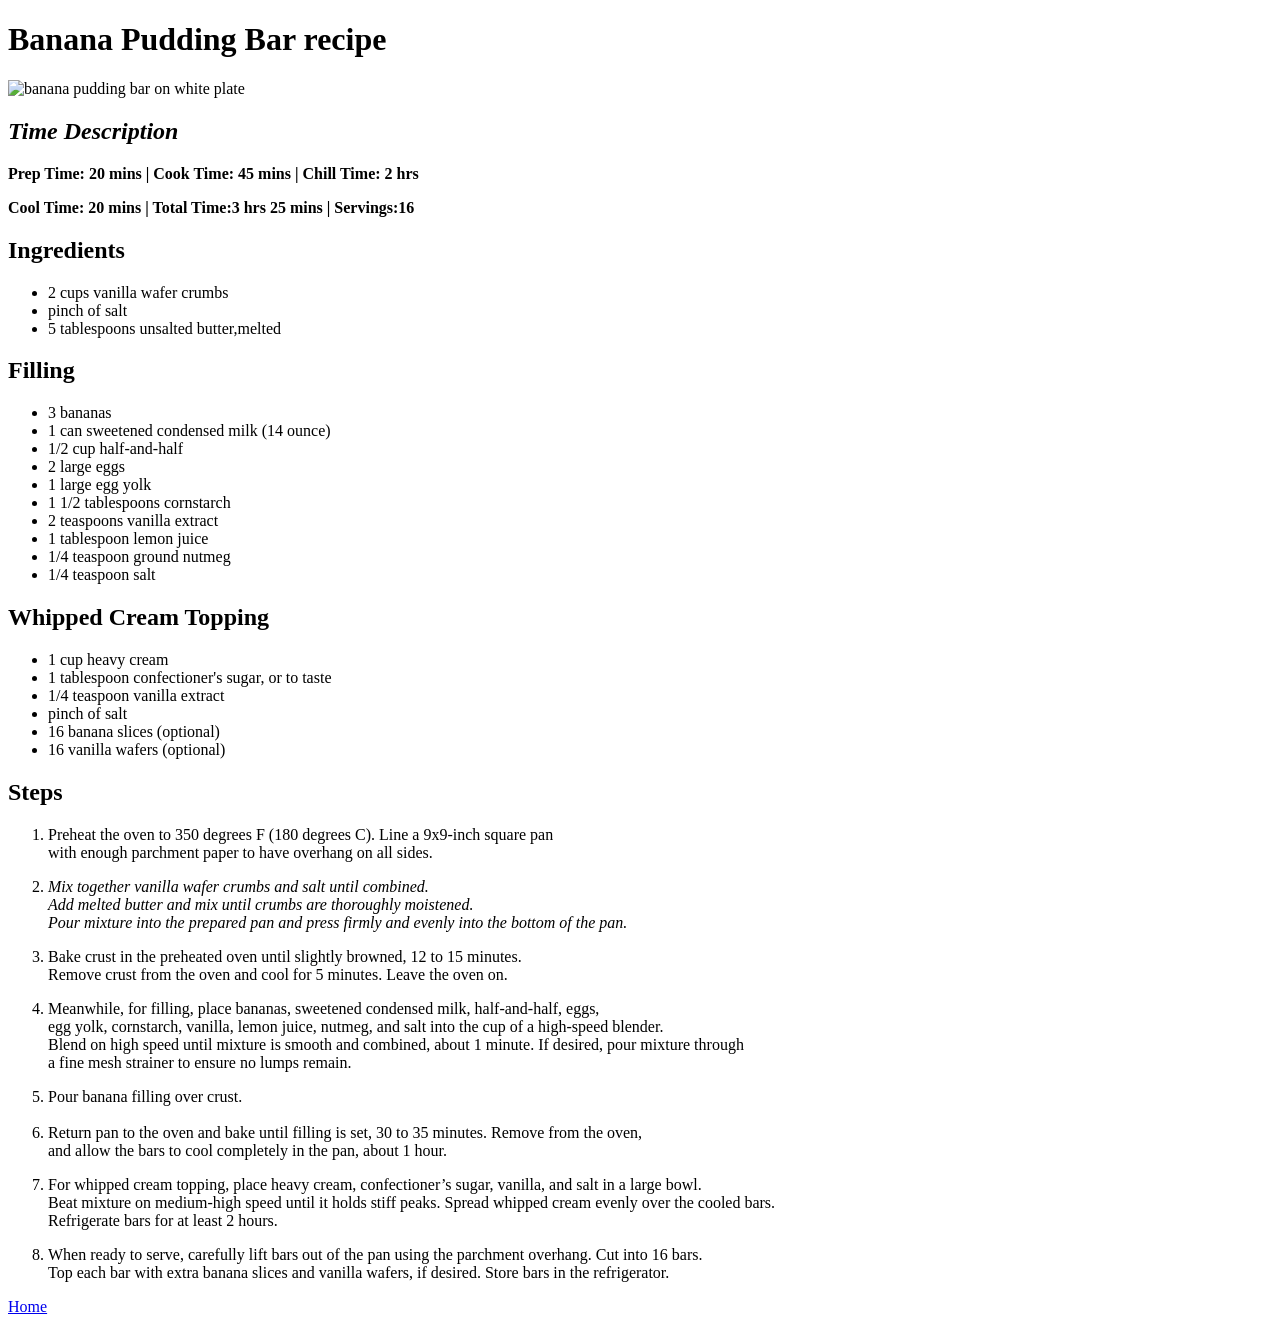
==== recipes/banana_pudding_bar.html @ 860c0843 "Odin recipes assignments  Added 1 recipe out of 3" ====
<!DOCTYPE html>
 <html lang="en">
  <head>
   <meta charset="UTF-8">
   <title>Banana Pudding Bar</title> 
  </head>

 <body>
  <h1>Banana Pudding Bar recipe</h1>
  <img src="https://www.allrecipes.com/thmb/LLsD1HhCCJJHdoYC4ZXYgXlxXsM=/750x0/filters:no_upscale():max_bytes(150000):strip_icc():format(webp)/11829048_Banana-Cream-Pie-Bars_Kim-Shupe_4x3-c9e86793ad994d72b1aed8fdc1eeb206.jpg" 
  alt="banana pudding bar on white plate" height="300" width="300">

                <!-- Time Description -->

  <h2><i>Time Description</i></h2>

  <p><strong>Prep Time: 20 mins    |    Cook Time: 45 mins   |  Chill Time: 2 hrs</strong></p>   
  
  <p><strong>Cool Time: 20 mins    |  Total Time:3 hrs 25 mins |     Servings:16</strong></p>



        <!-- ingredients 1-->


  <h2>Ingredients</h2>
  <ul>
   <li>2 cups vanilla wafer crumbs</li>
   <li>pinch of salt</li>
   <li>5 tablespoons unsalted butter,melted</li>
  </ul>
    
                <!-- ingredients 2-->


  <h2>Filling</h2>
  <ul>
   <li>3 bananas</li>
   <li>1 can sweetened condensed milk (14 ounce)</li>
   <li>1/2 cup half-and-half</li>
   <li> 2 large eggs</li>
   <li>1 large egg yolk</li>
   <li>1 1/2 tablespoons cornstarch</li>
   <li>2 teaspoons vanilla extract</li>
   <li>1 tablespoon lemon juice</li>
   <li>1/4 teaspoon ground nutmeg</li>
   <li>1/4 teaspoon salt</li>
  </ul>
        
        <!-- ingredients 3-->

  <h2>Whipped Cream Topping</h2>
  <ul>
   <li>1 cup heavy cream</li>
   <li>1 tablespoon confectioner's sugar, or to taste</li>
   <li>1/4 teaspoon vanilla extract</li>
   <li>pinch of salt</li>
   <li>16 banana slices (optional)</li>
   <li>16 vanilla wafers (optional)</li>
  </ul>


            <!-- Steps to make it -->

  <h2>Steps</h2>
   <ol>
    <!-- Step 1 -->
    <li>Preheat the oven to 350 degrees F (180 degrees C). Line a 9x9-inch square pan 
     <br>with enough parchment paper to have overhang on all sides.</li>
     <P></P>

         <!-- Step 2 -->

     <li><i>Mix together vanilla wafer crumbs and salt until combined.<br>
        Add melted butter and mix until crumbs are thoroughly moistened.<br>
      Pour mixture into the prepared pan and press firmly and evenly into the bottom of the pan. </i></li>
     <P></P>

           <!-- Step 3 -->

     <li>Bake crust in the preheated oven until slightly browned, 12 to 15 minutes. 
      <br>Remove crust from the oven and cool for 5 minutes. Leave the oven on.</li>
     <P></P>

                <!-- Step 4 -->

     <li>Meanwhile, for filling, place bananas, sweetened condensed milk, half-and-half, eggs, 
        <br>egg yolk, cornstarch, vanilla, lemon juice, nutmeg, and salt into the cup of a high-speed blender. 
        <br>Blend on high speed until mixture is smooth and combined, about 1 minute. If desired, pour mixture through 
        <br>a fine mesh strainer to ensure no lumps remain.</li>
     <P></P>

        <!-- Step 5 -->

     <li>Pour banana filling over crust. </li>
        <br>

        <!-- step 6 -->
     <li>Return pan to the oven and bake until filling is set, 30 to 35 minutes. Remove from the oven, 
        <br>and allow the bars to cool completely in the pan, about 1 hour.</li>
        <p></p>

        <!-- step 7 -->
     <li>For whipped cream topping,  place heavy cream, confectioner’s sugar, vanilla, and salt in a large bowl.
        <br> Beat mixture on medium-high speed until it holds stiff peaks. Spread whipped cream evenly over the cooled bars.
        <br> Refrigerate bars for at least 2 hours. </li>
        <p></p>

        <!-- Step 8 -->
     <li>When ready to serve, carefully lift bars out of the pan using the parchment overhang. Cut into 16 bars. 
        <br>Top each bar with extra banana slices and vanilla wafers, if desired. Store bars in the refrigerator.</li>



   </ol>
  <a href="/index.html">Home</a>


 </body>

 </html>
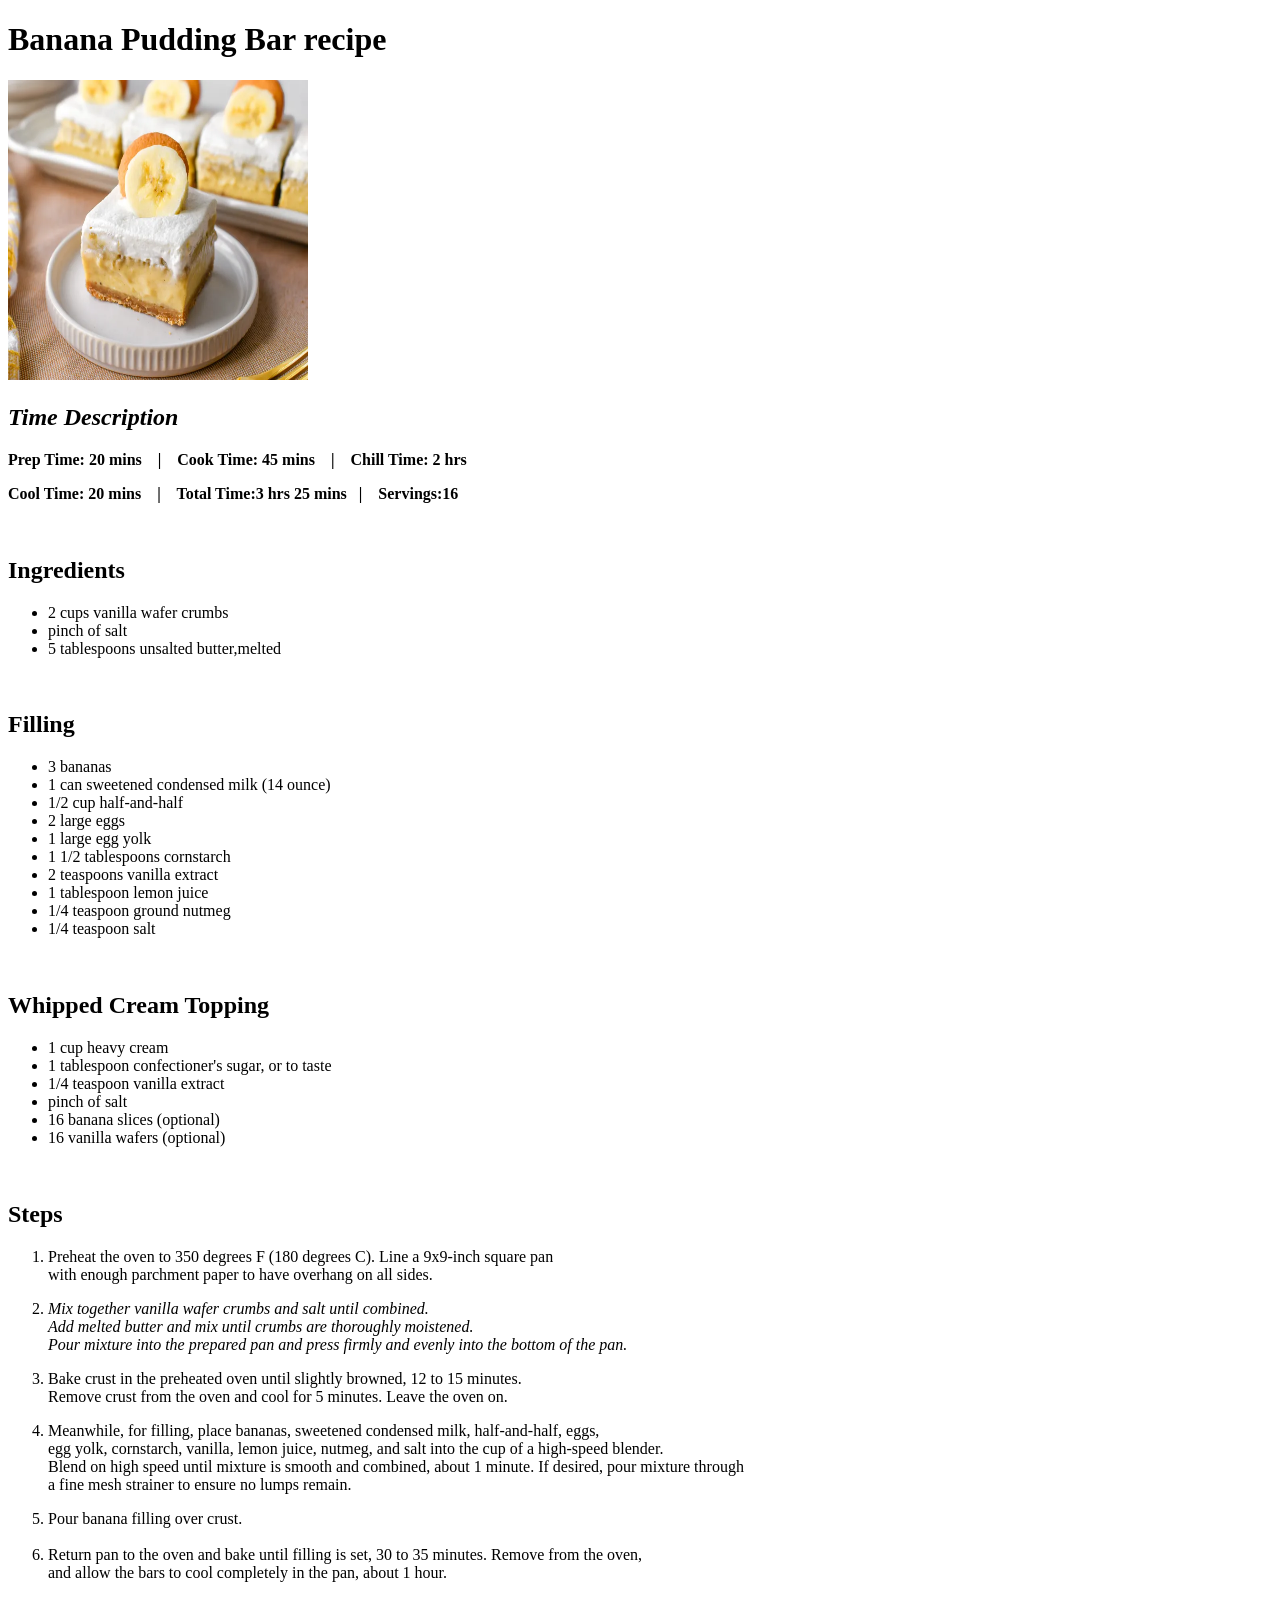
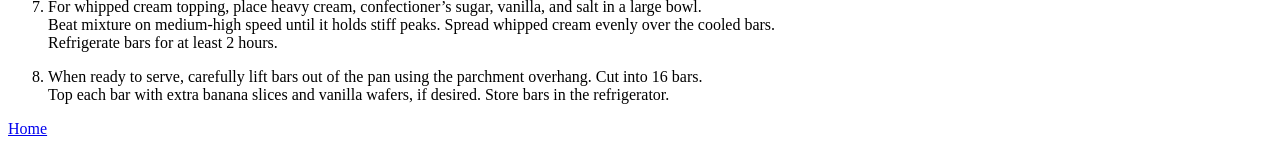
==== commit dd53510a: "Add recipes to Odin Recipes Added 2 out of 3 recipes to the project." ====
--- a/recipes/banana_pudding_bar.html
+++ b/recipes/banana_pudding_bar.html
@@ -2,26 +2,25 @@
  <html lang="en">
   <head>
    <meta charset="UTF-8">
-   <title>Banana Pudding Bar</title> 
+   <title>Banana Pudding Bar</title>  
   </head>
 
  <body>
-  <h1>Banana Pudding Bar recipe</h1>
-  <img src="https://www.allrecipes.com/thmb/LLsD1HhCCJJHdoYC4ZXYgXlxXsM=/750x0/filters:no_upscale():max_bytes(150000):strip_icc():format(webp)/11829048_Banana-Cream-Pie-Bars_Kim-Shupe_4x3-c9e86793ad994d72b1aed8fdc1eeb206.jpg" 
+  <h1>Banana Pudding Bar recipe</h1>   
+  <img src="/recipe_Images/Banana.jpg" 
   alt="banana pudding bar on white plate" height="300" width="300">
 
                 <!-- Time Description -->
 
   <h2><i>Time Description</i></h2>
 
-  <p><strong>Prep Time: 20 mins    |    Cook Time: 45 mins   |  Chill Time: 2 hrs</strong></p>   
+  <p><strong>Prep Time: 20 mins  &ensp;  |  &ensp;  Cook Time: 45 mins  &ensp; | &ensp; Chill Time: 2 hrs</strong></p>   
   
-  <p><strong>Cool Time: 20 mins    |  Total Time:3 hrs 25 mins |     Servings:16</strong></p>
+  <p><strong>Cool Time: 20 mins  &ensp;  | &ensp; Total Time:3 hrs 25 mins &ensp;|  &ensp;   Servings:16</strong></p>
 
-
+               <br>
 
         <!-- ingredients 1-->
-
 
   <h2>Ingredients</h2>
   <ul>
@@ -29,9 +28,9 @@
    <li>pinch of salt</li>
    <li>5 tablespoons unsalted butter,melted</li>
   </ul>
-    
+    <br>
                 <!-- ingredients 2-->
-
+               
 
   <h2>Filling</h2>
   <ul>
@@ -46,7 +45,7 @@
    <li>1/4 teaspoon ground nutmeg</li>
    <li>1/4 teaspoon salt</li>
   </ul>
-        
+   <br>     
         <!-- ingredients 3-->
 
   <h2>Whipped Cream Topping</h2>
@@ -59,7 +58,7 @@
    <li>16 vanilla wafers (optional)</li>
   </ul>
 
-
+<br>
             <!-- Steps to make it -->
 
   <h2>Steps</h2>
@@ -110,8 +109,6 @@
      <li>When ready to serve, carefully lift bars out of the pan using the parchment overhang. Cut into 16 bars. 
         <br>Top each bar with extra banana slices and vanilla wafers, if desired. Store bars in the refrigerator.</li>
 
-
-
    </ol>
   <a href="/index.html">Home</a>
 
@@ -122,3 +119,4 @@
 
 
 
+
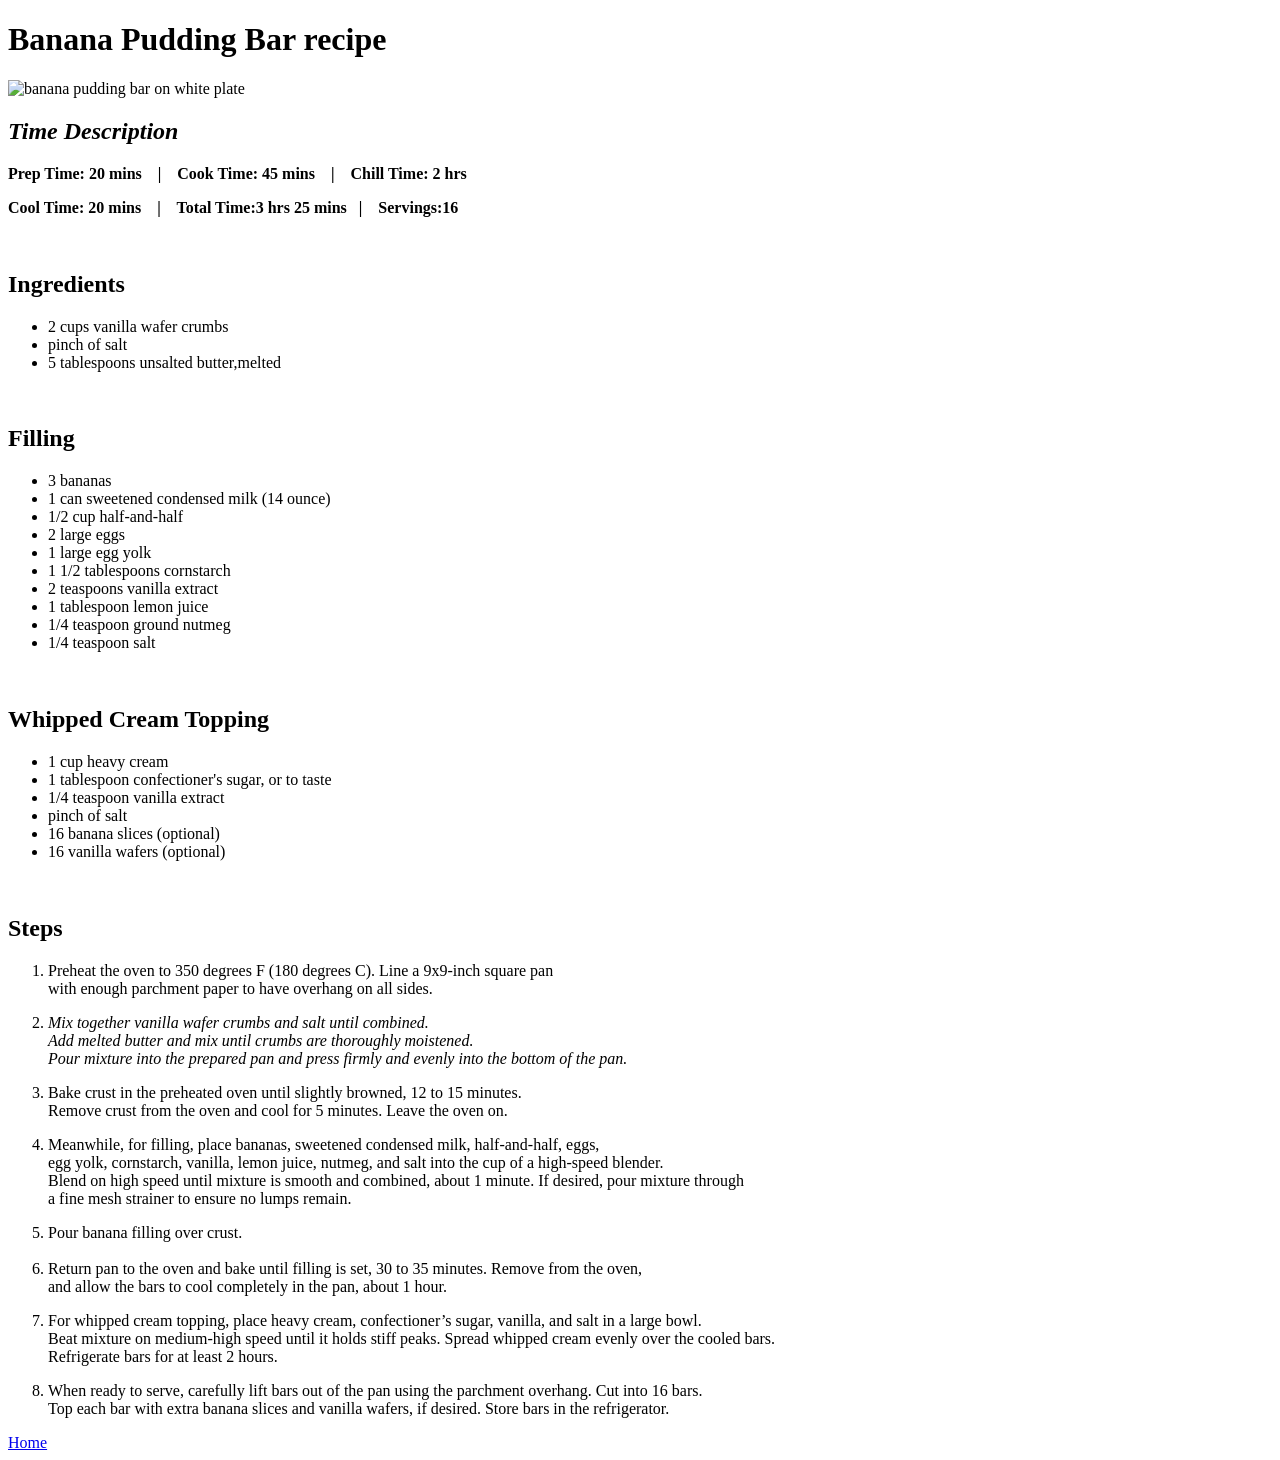
==== commit 29f40ad6: "Style site Added styling to the home page." ====
--- a/recipes/banana_pudding_bar.html
+++ b/recipes/banana_pudding_bar.html
@@ -7,7 +7,7 @@
 
  <body>
   <h1>Banana Pudding Bar recipe</h1>   
-  <img src="/recipe_Images/Banana.jpg" 
+  <img src="/odin-recipes/recipe_Images/Banana.jpg"
   alt="banana pudding bar on white plate" height="300" width="300">
 
                 <!-- Time Description -->
@@ -110,7 +110,7 @@
         <br>Top each bar with extra banana slices and vanilla wafers, if desired. Store bars in the refrigerator.</li>
 
    </ol>
-  <a href="/index.html">Home</a>
+           <a href="/odin-recipes/index.html">Home</a>
 
 
  </body>
